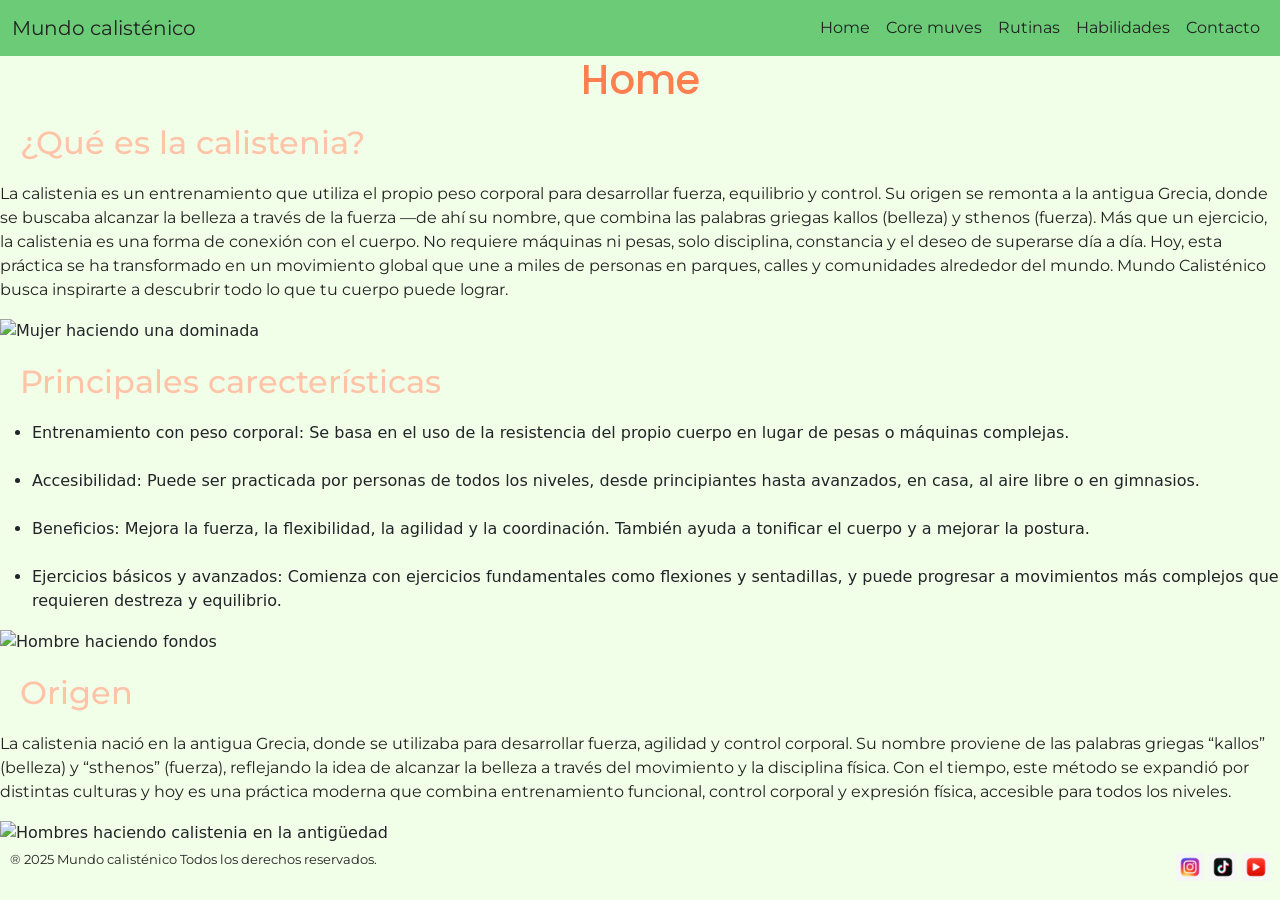
==== index.html @ 70ddd238 "Agrego archivos de sass generales y titulos, le doy estilo a los h1 y h2, estilo body y p" ====
<!DOCTYPE html>
<html lang="en">
<head>
    <meta charset="UTF-8">
    <meta name="viewport" content="width=device-width, initial-scale=1.0">
    <title>Mundo calisténico</title>
       <!--bootstrap-->
    <link href="https://cdn.jsdelivr.net/npm/bootstrap@5.3.8/dist/css/bootstrap.min.css" rel="stylesheet" integrity="sha384-sRIl4kxILFvY47J16cr9ZwB07vP4J8+LH7qKQnuqkuIAvNWLzeN8tE5YBujZqJLB" crossorigin="anonymous">
        <!-- CSS -->
    <link rel="stylesheet" href="./styles/style.css">
</head>
<body>
     <header>
            <nav class="navbar navbar-expand-lg navbar-personalizado">
                <div class="container-fluid">
                    <a class="navbar-brand" href="#">Mundo calisténico</a>
                    <button class="navbar-toggler" type="button" data-bs-toggle="collapse" data-bs-target="#navbarNavAltMarkup" aria-controls="navbarNavAltMarkup" aria-expanded="false" aria-label="Toggle navigation">
                    <span class="navbar-toggler-icon"></span>
                    </button>
                    <div class="collapse navbar-collapse" id="navbarNavAltMarkup">
                        <div class="navbar-nav">
                            <a class="nav-link" aria-current="page" href="#">Home</a>
                            <a class="nav-link" href="./pages/coremuves.html">Core muves</a>
                            <a class="nav-link" href="./pages/rutinas.html">Rutinas</a>
                            <a class="nav-link" href="./pages/habilidades.html">Habilidades</a>
                            <a class="nav-link" href="./pages/contacto.html">Contacto</a>
                        </div>
                    </div>
                </div>
            </nav>
    </header>

    <main>
        <h1>Home</h1>
        <h2>
        ¿Qué es la calistenia? <br>
        </h2>
            <p> La calistenia es un entrenamiento que utiliza el propio peso corporal para desarrollar fuerza, equilibrio y control. Su origen se remonta a la antigua Grecia, donde se buscaba alcanzar la belleza a través de la fuerza —de ahí su nombre, que combina las palabras griegas kallos (belleza) y sthenos (fuerza).
            Más que un ejercicio, la calistenia es una forma de conexión con el cuerpo. No requiere máquinas ni pesas, solo disciplina, constancia y el deseo de superarse día a día.
            Hoy, esta práctica se ha transformado en un movimiento global que une a miles de personas en parques, calles y comunidades alrededor del mundo.
            Mundo Calisténico busca inspirarte a descubrir todo lo que tu cuerpo puede lograr.
        <div class="images-home">
            <img class="img-home" src="https://hips.hearstapps.com/hmg-prod/images/dominadas-ejercicios-calistenia-womenshealth-1646654961.jpg?resize=980:*" alt="Mujer haciendo una dominada">
        </div>
        <h2>
            Principales carecterísticas
        </h2>
            <ul>
                <li> <span class="tit-pc">Entrenamiento con peso corporal:</span> Se basa en el uso de la resistencia del propio cuerpo en lugar de pesas o máquinas complejas.
                </li> <br>
                <li><span class="tit-pc">Accesibilidad:</span> Puede ser practicada por personas de todos los niveles, desde principiantes hasta avanzados, en casa, al aire libre o en gimnasios. 
                </li> <br>
                <li><span class="tit-pc">Beneficios:</span> Mejora la fuerza, la flexibilidad, la agilidad y la coordinación. También ayuda a tonificar el cuerpo y a mejorar la postura. 
                </li> <br>
                <li><span class="tit-pc">Ejercicios básicos y avanzados:</span> Comienza con ejercicios fundamentales como flexiones y sentadillas, y puede progresar a movimientos más complejos que requieren destreza y equilibrio. 
                </li>
            </ul>
        <div class="images-home">
        <img class="img-home"  src="https://images.contentstack.io/v3/assets/blt45c082eaf9747747/blt62dbd08a1e923211/673c915dd64c2238f9ca1cf8/calisthenics-athlete-parallel-dips.jpg?width=1200&height=630&fit=crop" alt="Hombre haciendo fondos">
        </div>

        <h2>Origen </h2>
        
            <p>La calistenia nació en la antigua Grecia, donde se utilizaba para desarrollar fuerza, agilidad y control corporal.
            Su nombre proviene de las palabras griegas “kallos” (belleza) y “sthenos” (fuerza), reflejando la idea de alcanzar la belleza a través del movimiento y la disciplina física.
            Con el tiempo, este método se expandió por distintas culturas y hoy es una práctica moderna que combina entrenamiento funcional, control corporal y expresión física, accesible para todos los niveles. </p>

        <div class="images-home">
            <img class="img-home" src="https://workout-temple.com/wp-content/uploads/2022/11/shaolin-workout.jpg" alt="Hombres haciendo calistenia en la antigüedad">
        </div>
         
    </main>

    <footer>
            <p>
                ® 2025 Mundo calisténico Todos los derechos reservados.
            </p>
        <div class="div-footer">
            <img class="img-footer" src="./assets/IG_Logo.png" alt="Instragram"> 
            <img class="img-footer" src="./assets/tiktok_logo.png" alt="logo_tiktok">
            <img class="img-footer" src="./assets/youtube_logo.png" alt="logo_youtube">
        </div>
    </footer>

    <!--js-->
    <script src="https://cdn.jsdelivr.net/npm/bootstrap@5.3.8/dist/js/bootstrap.bundle.min.js" integrity="sha384-FKyoEForCGlyvwx9Hj09JcYn3nv7wiPVlz7YYwJrWVcXK/BmnVDxM+D2scQbITxI" crossorigin="anonymous"></script>
</body>
</html>
---- styles/style.css ----
/*fuente */
/* Font family: "Montserrat", bold; */
@import url("https://fonts.googleapis.com/css2?family=BBH+Sans+Bartle&family=Inconsolata:wght@200..900&family=Montserrat:ital,wght@0,100..900;1,100..900&family=Roboto+Condensed:ital,wght@0,100..900;1,100..900&display=swap");
/* Font Family: "Poppins" */
@import url("https://fonts.googleapis.com/css2?family=BBH+Sans+Bartle&family=Inconsolata:wght@200..900&family=Montserrat:ital,wght@0,100..900;1,100..900&family=Poppins:ital,wght@0,100;0,200;0,300;0,400;0,500;0,600;0,700;0,800;0,900;1,100;1,200;1,300;1,400;1,500;1,600;1,700;1,800;1,900&family=Roboto+Condensed:ital,wght@0,100..900;1,100..900&display=swap");
* {
  margin: 0;
  padding: 0;
}

.collapse.navbar-collapse {
  display: flex;
  flex-direction: row;
  justify-content: flex-end;
}

.navbar-personalizado {
  background-color: #6BCB77;
}

.navbar-personalizado .navbar-brand {
  font-family: "Montserrat", bold;
  color: #222222;
}

.navbar-personalizado .nav-link {
  font-family: "Montserrat", bold;
  color: #222222;
}

.nav-link:hover {
  color: #ffffff;
}

footer {
  font-family: "Poppins";
  font-size: 13px;
  color: #222222;
  display: flex;
  justify-content: space-between;
  align-items: center;
  padding: 5px 10px;
}

.img-footer {
  width: 28px;
  height: 28px;
}

.div-footer {
  display: flex;
  flex-direction: row;
  justify-content: end;
  gap: 5px;
}

h1 {
  font-family: "Poppins", sans-serif;
  color: #FF7F50;
  text-align: center;
}

h2 {
  font-family: "Montserrat", sans-serif;
  color: #FFC3A8;
  margin: 20px;
}

body {
  background-color: #F1FFE8;
}

p {
  font-family: "Montserrat", sans-serif;
  color: #222222;
}

/*# sourceMappingURL=style.css.map */
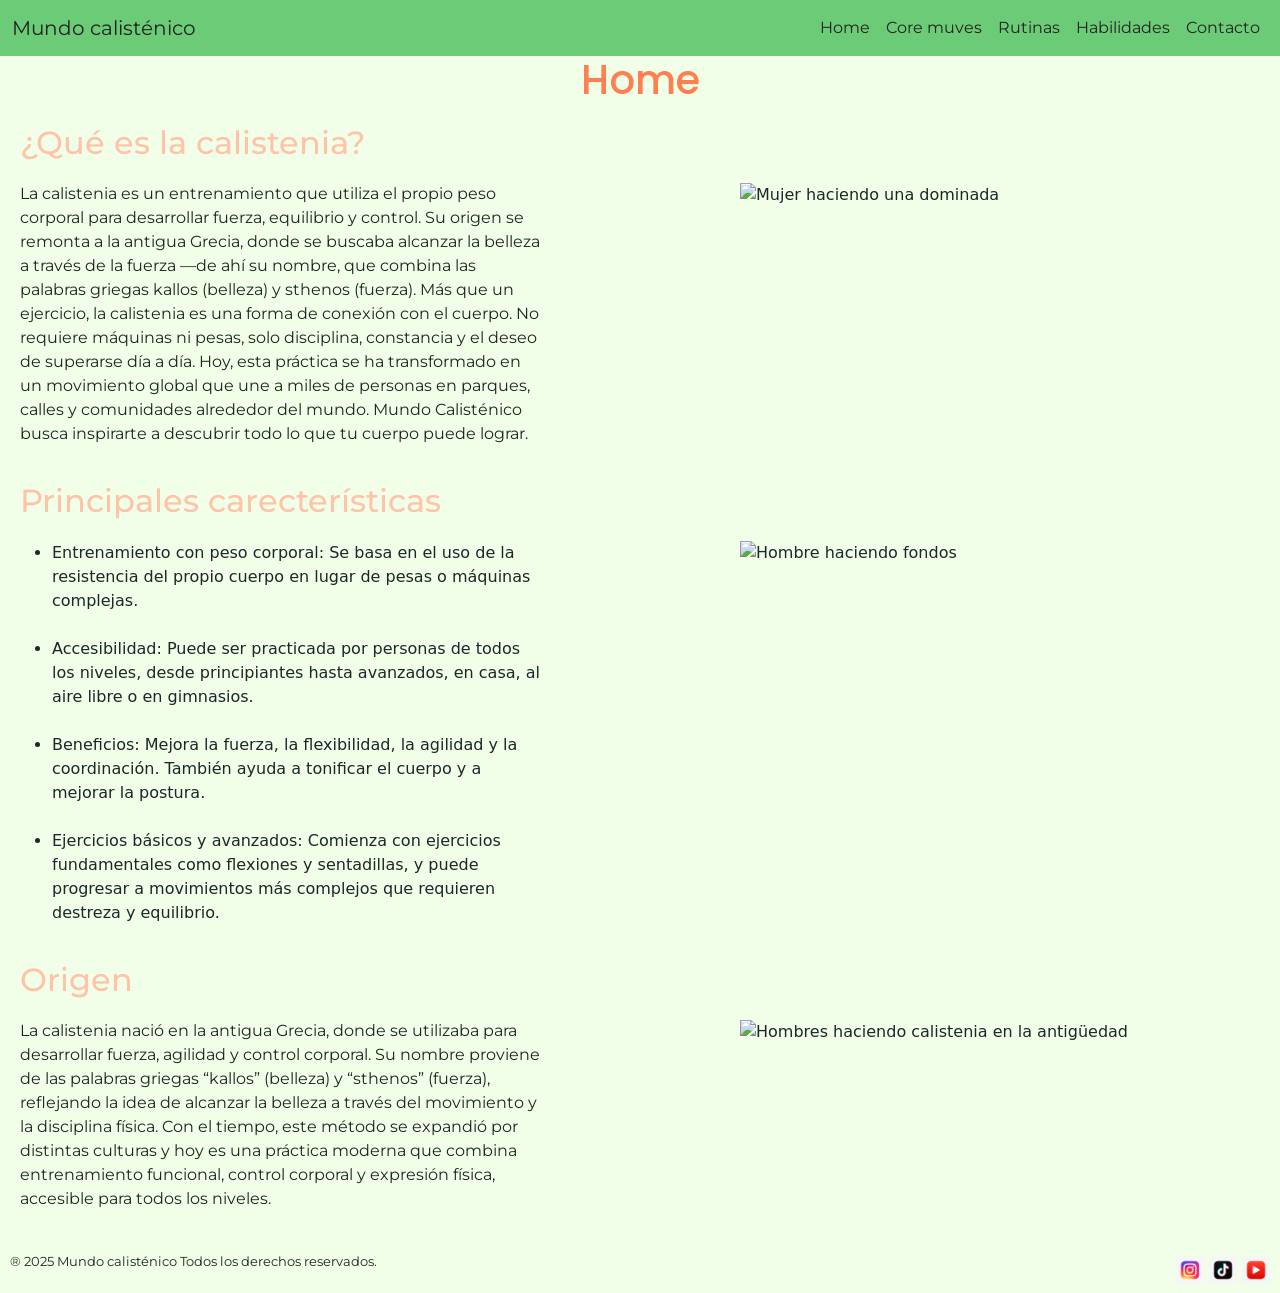
==== commit 6efec2a4: "Agrego mixins flex, pongo el tamaño de las imagenes, pongo el grid en el home" ====
--- a/index.html
+++ b/index.html
@@ -35,16 +35,19 @@
         <h2>
         ¿Qué es la calistenia? <br>
         </h2>
+        <div class="contenedor-home">
             <p> La calistenia es un entrenamiento que utiliza el propio peso corporal para desarrollar fuerza, equilibrio y control. Su origen se remonta a la antigua Grecia, donde se buscaba alcanzar la belleza a través de la fuerza —de ahí su nombre, que combina las palabras griegas kallos (belleza) y sthenos (fuerza).
             Más que un ejercicio, la calistenia es una forma de conexión con el cuerpo. No requiere máquinas ni pesas, solo disciplina, constancia y el deseo de superarse día a día.
             Hoy, esta práctica se ha transformado en un movimiento global que une a miles de personas en parques, calles y comunidades alrededor del mundo.
             Mundo Calisténico busca inspirarte a descubrir todo lo que tu cuerpo puede lograr.
-        <div class="images-home">
-            <img class="img-home" src="https://hips.hearstapps.com/hmg-prod/images/dominadas-ejercicios-calistenia-womenshealth-1646654961.jpg?resize=980:*" alt="Mujer haciendo una dominada">
+            <div class="images-home">
+                <img class="img-home" src="https://hips.hearstapps.com/hmg-prod/images/dominadas-ejercicios-calistenia-womenshealth-1646654961.jpg?resize=980:*" alt="Mujer haciendo una dominada">
+            </div>
         </div>
         <h2>
             Principales carecterísticas
         </h2>
+        <div class="contenedor-home">
             <ul>
                 <li> <span class="tit-pc">Entrenamiento con peso corporal:</span> Se basa en el uso de la resistencia del propio cuerpo en lugar de pesas o máquinas complejas.
                 </li> <br>
@@ -55,20 +58,22 @@
                 <li><span class="tit-pc">Ejercicios básicos y avanzados:</span> Comienza con ejercicios fundamentales como flexiones y sentadillas, y puede progresar a movimientos más complejos que requieren destreza y equilibrio. 
                 </li>
             </ul>
-        <div class="images-home">
-        <img class="img-home"  src="https://images.contentstack.io/v3/assets/blt45c082eaf9747747/blt62dbd08a1e923211/673c915dd64c2238f9ca1cf8/calisthenics-athlete-parallel-dips.jpg?width=1200&height=630&fit=crop" alt="Hombre haciendo fondos">
+            <div class="images-home">
+            <img class="img-home"  src="https://images.contentstack.io/v3/assets/blt45c082eaf9747747/blt62dbd08a1e923211/673c915dd64c2238f9ca1cf8/calisthenics-athlete-parallel-dips.jpg?width=1200&height=630&fit=crop" alt="Hombre haciendo fondos">
+            </div>
         </div>
 
         <h2>Origen </h2>
-        
-            <p>La calistenia nació en la antigua Grecia, donde se utilizaba para desarrollar fuerza, agilidad y control corporal.
-            Su nombre proviene de las palabras griegas “kallos” (belleza) y “sthenos” (fuerza), reflejando la idea de alcanzar la belleza a través del movimiento y la disciplina física.
-            Con el tiempo, este método se expandió por distintas culturas y hoy es una práctica moderna que combina entrenamiento funcional, control corporal y expresión física, accesible para todos los niveles. </p>
 
-        <div class="images-home">
-            <img class="img-home" src="https://workout-temple.com/wp-content/uploads/2022/11/shaolin-workout.jpg" alt="Hombres haciendo calistenia en la antigüedad">
+        <div class="contenedor-home">
+                <p>La calistenia nació en la antigua Grecia, donde se utilizaba para desarrollar fuerza, agilidad y control corporal.
+                Su nombre proviene de las palabras griegas “kallos” (belleza) y “sthenos” (fuerza), reflejando la idea de alcanzar la belleza a través del movimiento y la disciplina física.
+                Con el tiempo, este método se expandió por distintas culturas y hoy es una práctica moderna que combina entrenamiento funcional, control corporal y expresión física, accesible para todos los niveles. </p>
+
+            <div class="images-home">
+                <img class="img-home" src="https://workout-temple.com/wp-content/uploads/2022/11/shaolin-workout.jpg" alt="Hombres haciendo calistenia en la antigüedad">
+            </div>
         </div>
-         
     </main>
 
     <footer>
--- a/styles/style.css
+++ b/styles/style.css
@@ -37,6 +37,7 @@
   font-size: 13px;
   color: #222222;
   display: flex;
+  flex-direction: row;
   justify-content: space-between;
   align-items: center;
   padding: 5px 10px;
@@ -75,4 +76,15 @@
   color: #222222;
 }
 
+.img-home {
+  width: 400px;
+}
+
+.contenedor-home {
+  display: grid;
+  grid-template-columns: 1fr 1fr;
+  gap: 150px 200px;
+  margin: 20px;
+}
+
 /*# sourceMappingURL=style.css.map */
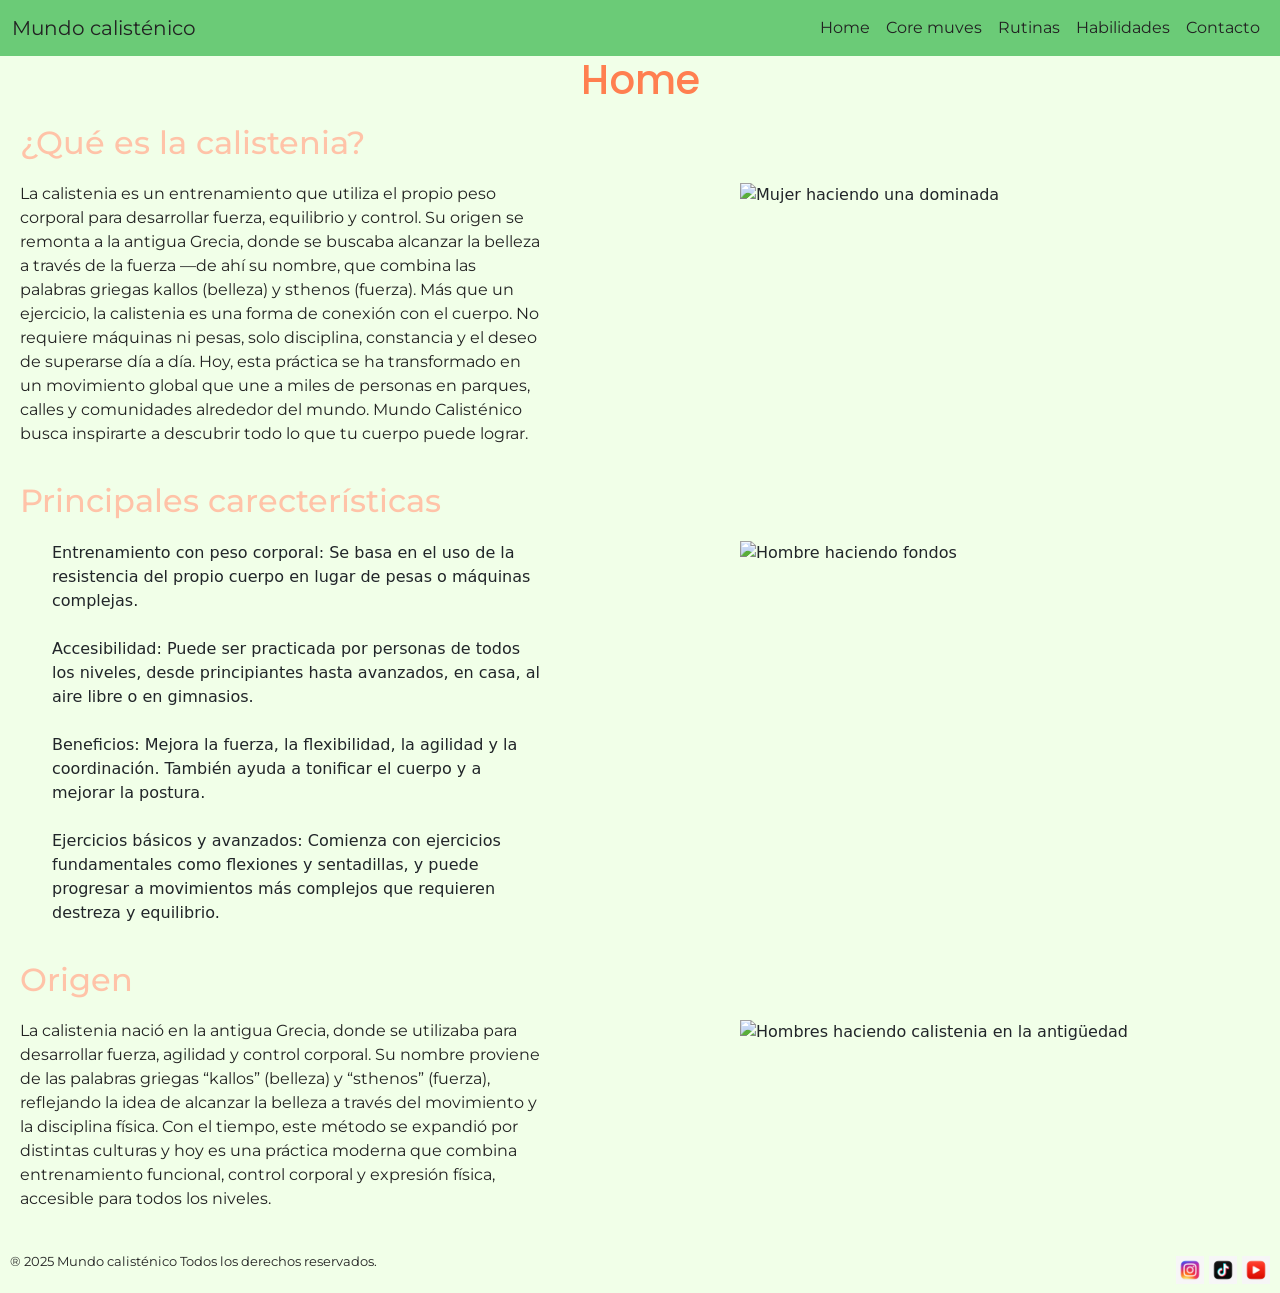
==== commit 006fdb08: "Agrego animaciones" ====
--- a/index.html
+++ b/index.html
@@ -6,6 +6,8 @@
     <title>Mundo calisténico</title>
        <!--bootstrap-->
     <link href="https://cdn.jsdelivr.net/npm/bootstrap@5.3.8/dist/css/bootstrap.min.css" rel="stylesheet" integrity="sha384-sRIl4kxILFvY47J16cr9ZwB07vP4J8+LH7qKQnuqkuIAvNWLzeN8tE5YBujZqJLB" crossorigin="anonymous">
+        <!--Animaciones-->
+        <link rel="stylesheet" href="https://cdnjs.cloudflare.com/ajax/libs/animate.css/4.1.1/animate.min.css"/>
         <!-- CSS -->
     <link rel="stylesheet" href="./styles/style.css">
 </head>
@@ -31,7 +33,7 @@
     </header>
 
     <main>
-        <h1>Home</h1>
+        <h1 class="animate__animated animate__backInLeft">Home</h1>
         <h2>
         ¿Qué es la calistenia? <br>
         </h2>
--- a/styles/style.css
+++ b/styles/style.css
@@ -67,6 +67,18 @@
   margin: 20px;
 }
 
+h3 {
+  font-family: "Poppins", sans-serif;
+  color: #b4b4b4;
+  margin: 20px;
+}
+
+.li-rut {
+  font-family: "Montserrat", sans-serif;
+  color: #6BCB77;
+  text-decoration: underline;
+}
+
 body {
   background-color: #F1FFE8;
 }
@@ -80,6 +92,16 @@
   width: 400px;
 }
 
+a {
+  text-decoration: none;
+}
+
+.img-rut {
+  width: 400px;
+  display: block;
+  margin: 0 auto;
+}
+
 .contenedor-home {
   display: grid;
   grid-template-columns: 1fr 1fr;
@@ -87,4 +109,188 @@
   margin: 20px;
 }
 
+.play-list {
+  width: 600px;
+  margin: 20px;
+}
+
+.p-habilidades {
+  margin: 20px;
+}
+
+.video-yt {
+  display: block;
+  margin: 0 auto;
+}
+
+.p-mapa {
+  display: flex;
+  flex-direction: column;
+  justify-content: center;
+  align-items: center;
+}
+
+.form-container {
+  display: grid;
+  grid-template-columns: 1fr 1fr;
+  gap: 20px;
+  margin: 20px;
+}
+
+.miboton {
+  background-color: #6BCB77;
+  font-family: "Ponppins";
+  color: #FFFFFF;
+  padding: 7px 9px;
+  border-radius: 3px;
+  border: none;
+}
+
+.miboton:hover {
+  background-color: #F1FFE8;
+  border: solid;
+  color: #6BCB77;
+}
+
+li {
+  list-style-type: none;
+}
+
+.mapa {
+  width: 600px;
+  height: 300px;
+  border: 0;
+}
+
+.video-yt {
+  width: 560px;
+  height: 315px;
+}
+
+.card {
+  display: grid;
+  gap: 14px;
+  justify-content: center;
+  background-color: #F1FFE8;
+  border: none;
+}
+
+.text-card {
+  width: 350px;
+}
+
+.card-container {
+  display: grid;
+  grid-template-columns: 1fr 1fr 1fr;
+  gap: 20px;
+}
+
+.entrada-c {
+  display: flex;
+  flex-direction: row;
+  justify-content: space-between;
+  align-items: center;
+  gap: 20px;
+  margin: 30px;
+}
+
+.h3-entradac {
+  display: flex;
+  justify-content: center;
+}
+
+.resaltado {
+  text-decoration: underline;
+  color: #6BCB77;
+}
+
+.p-moves {
+  text-align: justify;
+  width: 850px;
+}
+
+.container-moves {
+  display: flex;
+  justify-content: center;
+}
+
+.contendor-ol {
+  display: flex;
+  flex-direction: row;
+  justify-content: space-evenly;
+  align-items: center;
+}
+
+@media (max-width: 420px) {
+  body {
+    max-width: 100%;
+  }
+}
+@media (max-width: 440px) {
+  footer {
+    flex-direction: column-reverse;
+    gap: 3px;
+  }
+}
+@media (max-width: 420px) {
+  .contenedor-home {
+    grid-template-columns: 1fr;
+    gap: 10px;
+    max-width: 100%;
+  }
+}
+@media (max-width: 420px) {
+  .img-home {
+    max-width: 100%;
+  }
+}
+@media (max-width: 420px) {
+  .mapa {
+    max-width: 100%;
+    height: 250px;
+  }
+}
+@media (max-width: 420px) {
+  .form-container {
+    grid-template-columns: 1fr;
+  }
+}
+@media (max-width: 420px) {
+  .video-yt {
+    width: 100%;
+  }
+}
+@media (max-width: 420px) {
+  .card-container {
+    grid-template-columns: 1fr;
+  }
+}
+@media (max-width: 420px) {
+  .entrada-c {
+    flex-direction: column;
+  }
+}
+@media (max-width: 420px) {
+  .container-moves {
+    flex-direction: column;
+  }
+  .p-moves {
+    width: 100%;
+  }
+}
+@media (max-width: 420px) {
+  .contendor-ol {
+    flex-direction: column;
+  }
+  .play-list {
+    width: 100%;
+    height: 400px;
+  }
+}
+@media (max-width: 420px) {
+  .img-rut {
+    width: 100%;
+  }
+}
+
 /*# sourceMappingURL=style.css.map */
